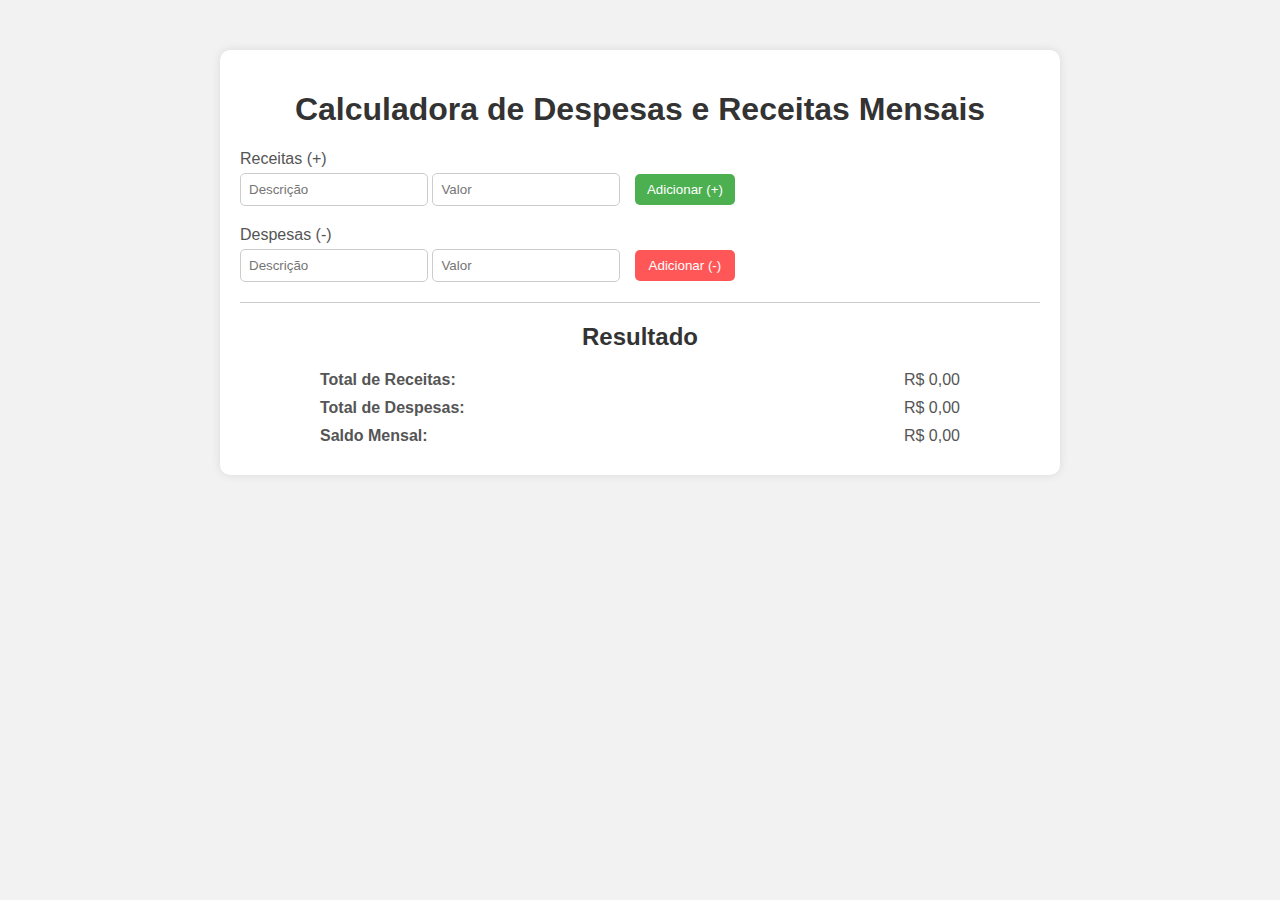
==== index.html @ 3cc148f8 "first commit" ====
<!DOCTYPE html>
<html lang="en">
<head>
    <meta charset="UTF-8">
    <meta name="viewport" content="width=device-width, initial-scale=1.0">
    <title>Calculadora de Despesas e Receitas Mensais</title>
    <link rel="stylesheet" href="index.css">
</head>
<body>
    <div class="container">
        <h1>Calculadora de Despesas e Receitas Mensais</h1>
        <div class="input-section">
            <label for="income">Receitas (+)</label>
            <input type="text" id="incomeDescription" placeholder="Descrição">
            <input type="number" id="income" placeholder="Valor">
            <button class="button-income" onclick="addIncome()">Adicionar (+)</button>
        </div>
        <div class="input-section">           
            <label for="expense">Despesas (-)</label>
            <input type="text" id="expenseDescription" placeholder="Descrição" class="expense-description">
            <input type="number" id="expense" placeholder="Valor">
            <button class="button-expense" onclick="addExpense()">Adicionar (-)</button>                              
        </div>       
        <div class="result-section">
            <h2>Resultado</h2>
            <div class="result-details">                
                <div class="result-item">
                    <p>Total de Receitas:</p>
                    <p id="totalIncome">R$ 0,00</p>
                </div>
                <div class="result-item">
                    <p>Total de Despesas:</p>
                    <p id="totalExpense">R$ 0,00</p>
                </div>
                <div class="result-item">
                    <p>Saldo Mensal:</p>
                    <p id="monthlyBalance">R$ 0,00</p>
                </div>
            </div>
        </div>
        <div class="record-section">
            <div id="monthlyExpenses">
                <!-- Aqui serão exibidas as despesas do mês -->
            </div>
        </div>

        <div class="record-section">
            <div id="monthlyIncomes">
                <!-- Aqui serão exibidas as receitas do mês -->
            </div>
        </div>
    </div>
    <script src="index.js"></script>
</body>
</html>
---- index.css ----
body {
    font-family: Arial, sans-serif;
    margin: 0;
    padding: 0;
    background-color: #f2f2f2;
}

.container {
    max-width: 800px;
    margin: 50px auto;
    padding: 20px;
    background-color: #fff;
    border-radius: 10px;
    box-shadow: 0 0 10px rgba(0, 0, 0, 0.1);
}

h1 {
    text-align: center;
    color: #333;
}

.input-section {
    margin-bottom: 20px;
}

.input-section label {
    display: block;
    margin-bottom: 5px;
    color: #555;
}

.input-section input {
    width: calc(100% - 630px);
    padding: 8px;
    border: 1px solid #ccc;
    border-radius: 5px;
}

.button-income {
    width: 100px;
    padding: 8px 0;
    margin-left: 10px;
    background-color: #4caf50;
    color: #fff;
    border: none;
    border-radius: 5px;
    cursor: pointer;
}

.button-income:hover {
    background-color: #45a049;
}
.button-expense {
    width: 100px;
    padding: 8px 0;
    margin-left: 10px;
    background-color: rgb(255, 87, 87);
    color: #fff;
    border: none;
    border-radius: 5px;
    cursor: pointer;
}

.button-expense:hover {
    background-color: rgb(194, 2, 2);
}
.result-section {
    border-top: 1px solid #ccc;
    padding-top: 20px;
}

.result-section h2 {
    margin-top: 0;
    text-align: center;
    color: #333;
}

.result-details {
    display: flex;
    flex-direction: column;
    align-items: center;
}

.result-item {
    display: flex;
    justify-content: space-between;
    width: 80%;
    margin-bottom: 10px;
}

.result-item p {
    margin: 0;
    font-size: 16px;
    color: #555;
}

.result-item p:first-child {
    font-weight: bold;
}
.expense-description{
    width: calc(100% - 200px);
    padding: 8px;
    border: 1px solid #ccc;
    border-radius: 5px;
}
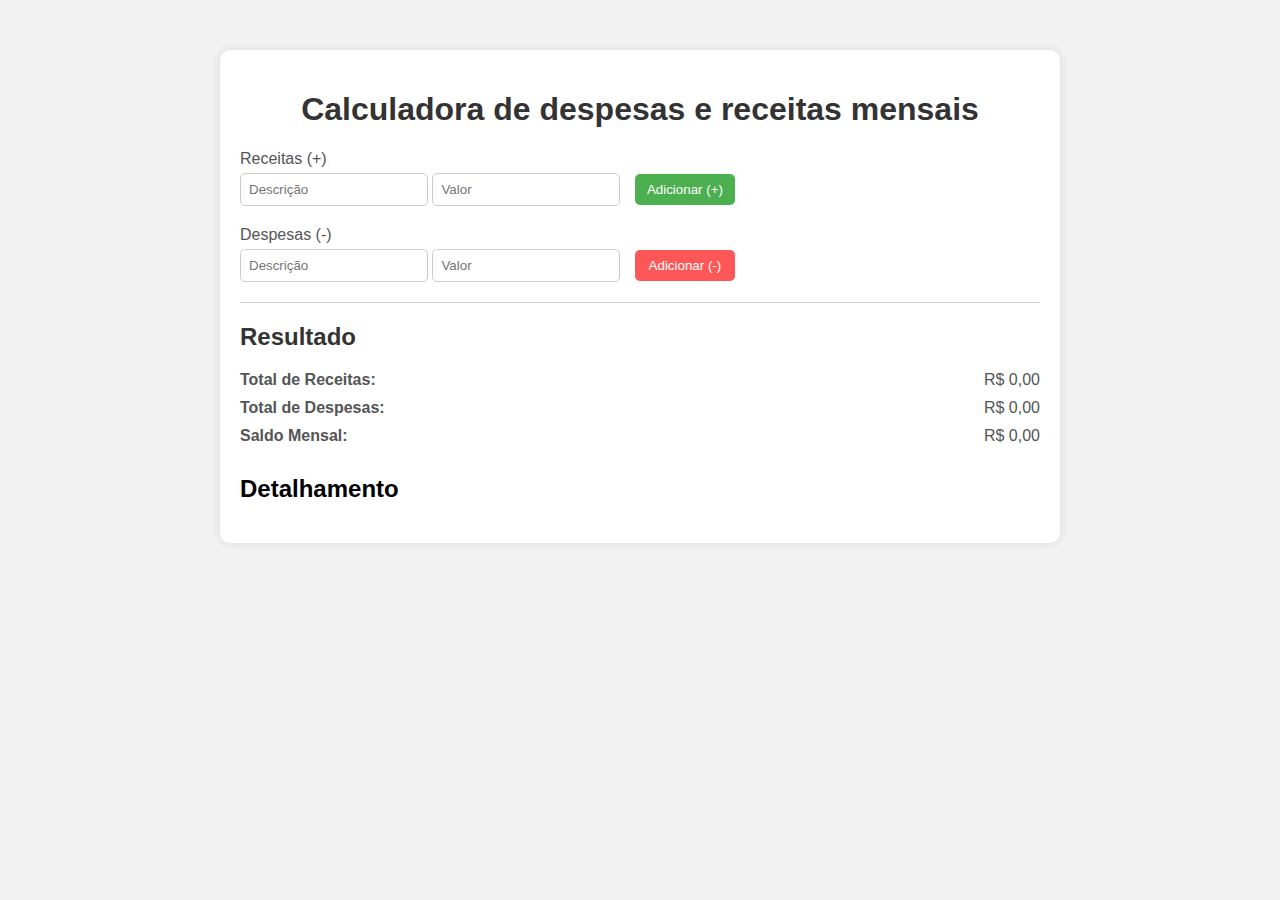
==== commit 91fa2afc: "Melhorias" ====
--- a/index.html
+++ b/index.html
@@ -1,55 +1,62 @@
 <!DOCTYPE html>
 <html lang="en">
-<head>
-    <meta charset="UTF-8">
-    <meta name="viewport" content="width=device-width, initial-scale=1.0">
-    <title>Calculadora de Despesas e Receitas Mensais</title>
-    <link rel="stylesheet" href="index.css">
-</head>
-<body>
+  <head>
+    <meta charset="UTF-8" />
+    <meta name="viewport" content="width=device-width, initial-scale=1.0" />
+    <title>Calculadora de despesas e receitas mensais</title>
+    <link rel="stylesheet" href="index.css" />
+  </head>
+  <body>
     <div class="container">
-        <h1>Calculadora de Despesas e Receitas Mensais</h1>
-        <div class="input-section">
-            <label for="income">Receitas (+)</label>
-            <input type="text" id="incomeDescription" placeholder="Descrição">
-            <input type="number" id="income" placeholder="Valor">
-            <button class="button-income" onclick="addIncome()">Adicionar (+)</button>
+      <h1>Calculadora de despesas e receitas mensais</h1>
+      <div class="input-section">
+        <label for="income">Receitas (+)</label>
+        <input type="text" id="incomeDescription" placeholder="Descrição" />
+        <input type="number" id="income" placeholder="Valor" />
+        <button class="button-income" onclick="addIncome()">
+          Adicionar (+)
+        </button>
+      </div>
+      <div class="input-section">
+        <label for="expense">Despesas (-)</label>
+        <input
+          type="text"
+          id="expenseDescription"
+          placeholder="Descrição"
+          class="expense-description"
+        />
+        <input type="number" id="expense" placeholder="Valor" />
+        <button class="button-expense" onclick="addExpense()">
+          Adicionar (-)
+        </button>
+      </div>
+      <div class="result-section">
+        <h2>Resultado</h2>
+        <div class="result-details">
+          <div class="result-item">
+            <p>Total de Receitas:</p>
+            <p id="totalIncome">R$ 0,00</p>
+          </div>
+          <div class="result-item">
+            <p>Total de Despesas:</p>
+            <p id="totalExpense">R$ 0,00</p>
+          </div>
+          <div class="result-item">
+            <p>Saldo Mensal:</p>
+            <p id="monthlyBalance">R$ 0,00</p>
+          </div>
         </div>
-        <div class="input-section">           
-            <label for="expense">Despesas (-)</label>
-            <input type="text" id="expenseDescription" placeholder="Descrição" class="expense-description">
-            <input type="number" id="expense" placeholder="Valor">
-            <button class="button-expense" onclick="addExpense()">Adicionar (-)</button>                              
-        </div>       
-        <div class="result-section">
-            <h2>Resultado</h2>
-            <div class="result-details">                
-                <div class="result-item">
-                    <p>Total de Receitas:</p>
-                    <p id="totalIncome">R$ 0,00</p>
-                </div>
-                <div class="result-item">
-                    <p>Total de Despesas:</p>
-                    <p id="totalExpense">R$ 0,00</p>
-                </div>
-                <div class="result-item">
-                    <p>Saldo Mensal:</p>
-                    <p id="monthlyBalance">R$ 0,00</p>
-                </div>
-            </div>
+      </div>
+      <div>
+        <h2>Detalhamento</h2>
+        <div class="record-section">
+          <div id="monthlyIncomes"></div>
         </div>
         <div class="record-section">
-            <div id="monthlyExpenses">
-                <!-- Aqui serão exibidas as despesas do mês -->
-            </div>
+          <div id="monthlyExpenses"></div>
         </div>
-
-        <div class="record-section">
-            <div id="monthlyIncomes">
-                <!-- Aqui serão exibidas as receitas do mês -->
-            </div>
-        </div>
+      </div>
     </div>
     <script src="index.js"></script>
-</body>
+  </body>
 </html>
--- a/index.css
+++ b/index.css
@@ -1,105 +1,103 @@
 body {
-    font-family: Arial, sans-serif;
-    margin: 0;
-    padding: 0;
-    background-color: #f2f2f2;
+  font-family: Arial, sans-serif;
+  margin: 0;
+  padding: 0;
+  background-color: #f2f2f2;
 }
 
 .container {
-    max-width: 800px;
-    margin: 50px auto;
-    padding: 20px;
-    background-color: #fff;
-    border-radius: 10px;
-    box-shadow: 0 0 10px rgba(0, 0, 0, 0.1);
+  max-width: 800px;
+  margin: 50px auto;
+  padding: 20px;
+  background-color: #fff;
+  border-radius: 10px;
+  box-shadow: 0 0 10px rgba(0, 0, 0, 0.1);
 }
 
 h1 {
-    text-align: center;
-    color: #333;
+  text-align: center;
+  color: #333;
 }
 
 .input-section {
-    margin-bottom: 20px;
+  margin-bottom: 20px;
 }
 
 .input-section label {
-    display: block;
-    margin-bottom: 5px;
-    color: #555;
+  display: block;
+  margin-bottom: 5px;
+  color: #555;
 }
 
 .input-section input {
-    width: calc(100% - 630px);
-    padding: 8px;
-    border: 1px solid #ccc;
-    border-radius: 5px;
+  width: calc(100% - 630px);
+  padding: 8px;
+  border: 1px solid #ccc;
+  border-radius: 5px;
 }
 
 .button-income {
-    width: 100px;
-    padding: 8px 0;
-    margin-left: 10px;
-    background-color: #4caf50;
-    color: #fff;
-    border: none;
-    border-radius: 5px;
-    cursor: pointer;
+  width: 100px;
+  padding: 8px 0;
+  margin-left: 10px;
+  background-color: #4caf50;
+  color: #fff;
+  border: none;
+  border-radius: 5px;
+  cursor: pointer;
 }
 
 .button-income:hover {
-    background-color: #45a049;
+  background-color: #45a049;
 }
 .button-expense {
-    width: 100px;
-    padding: 8px 0;
-    margin-left: 10px;
-    background-color: rgb(255, 87, 87);
-    color: #fff;
-    border: none;
-    border-radius: 5px;
-    cursor: pointer;
+  width: 100px;
+  padding: 8px 0;
+  margin-left: 10px;
+  background-color: rgb(255, 87, 87);
+  color: #fff;
+  border: none;
+  border-radius: 5px;
+  cursor: pointer;
 }
 
 .button-expense:hover {
-    background-color: rgb(194, 2, 2);
+  background-color: rgb(194, 2, 2);
 }
 .result-section {
-    border-top: 1px solid #ccc;
-    padding-top: 20px;
+  border-top: 1px solid #ccc;
+  padding-top: 20px;
 }
 
 .result-section h2 {
-    margin-top: 0;
-    text-align: center;
-    color: #333;
+  margin-top: 0;
+  color: #333;
 }
 
 .result-details {
-    display: flex;
-    flex-direction: column;
-    align-items: center;
+  display: flex;
+  flex-direction: column;
 }
 
 .result-item {
-    display: flex;
-    justify-content: space-between;
-    width: 80%;
-    margin-bottom: 10px;
+  display: flex;
+  justify-content: space-between;
+  width: 100%;
+  margin-bottom: 10px;
 }
 
 .result-item p {
-    margin: 0;
-    font-size: 16px;
-    color: #555;
+  margin: 0;
+  font-size: 16px;
+  color: #555;
 }
 
 .result-item p:first-child {
-    font-weight: bold;
+  font-weight: bold;
 }
-.expense-description{
-    width: calc(100% - 200px);
-    padding: 8px;
-    border: 1px solid #ccc;
-    border-radius: 5px;
-}+.expense-description {
+  width: calc(100% - 200px);
+  padding: 8px;
+  border: 1px solid #ccc;
+  border-radius: 5px;
+}
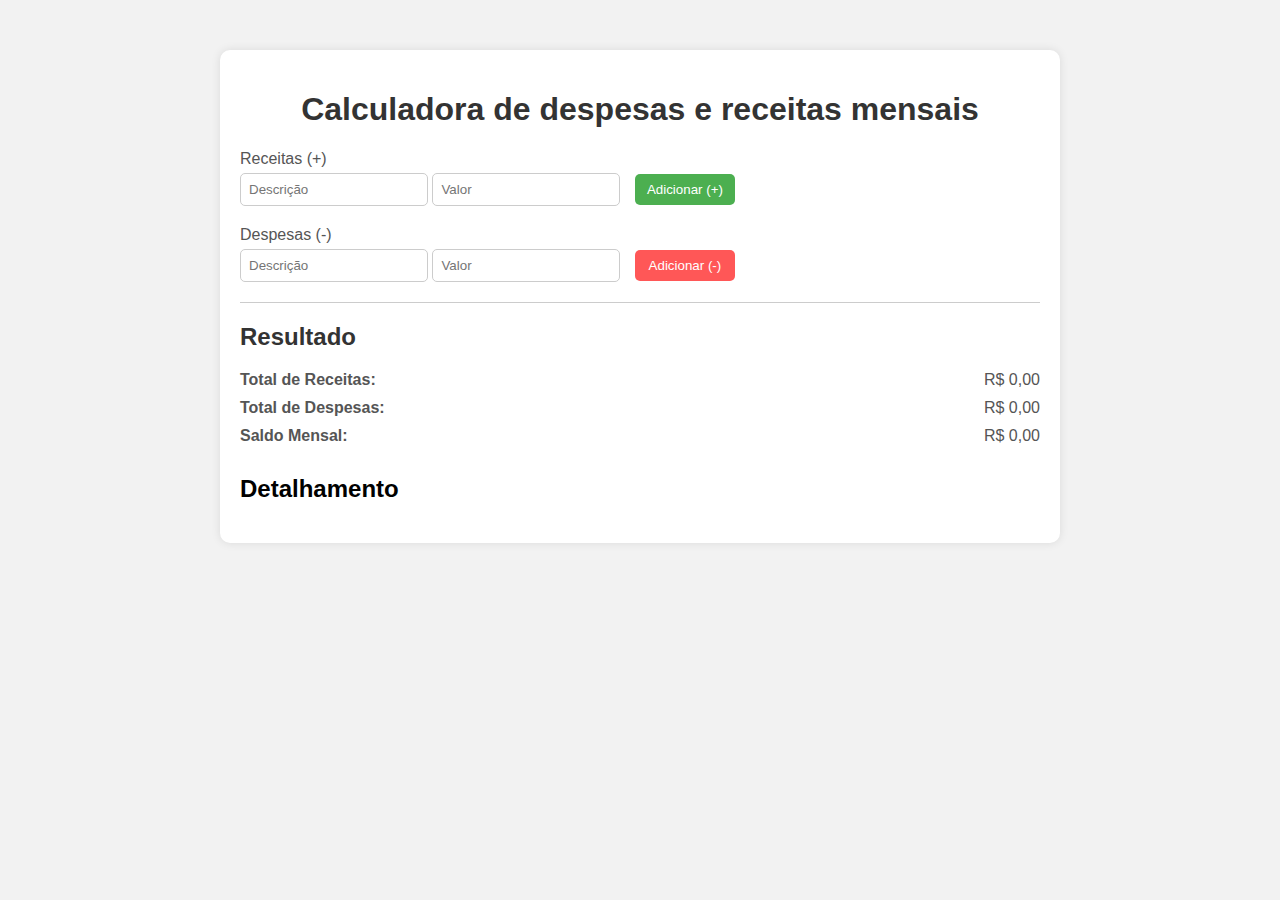
==== commit c102bb6d: "Adiciona botao de excluir" ====
--- a/index.html
+++ b/index.html
@@ -13,22 +13,13 @@
         <label for="income">Receitas (+)</label>
         <input type="text" id="incomeDescription" placeholder="Descrição" />
         <input type="number" id="income" placeholder="Valor" />
-        <button class="button-income" onclick="addIncome()">
-          Adicionar (+)
-        </button>
+        <button class="button-income" onclick="addIncome()">Adicionar (+)</button>
       </div>
       <div class="input-section">
         <label for="expense">Despesas (-)</label>
-        <input
-          type="text"
-          id="expenseDescription"
-          placeholder="Descrição"
-          class="expense-description"
-        />
+        <input type="text" id="expenseDescription" placeholder="Descrição" class="expense-description" />
         <input type="number" id="expense" placeholder="Valor" />
-        <button class="button-expense" onclick="addExpense()">
-          Adicionar (-)
-        </button>
+        <button class="button-expense" onclick="addExpense()">Adicionar (-)</button>
       </div>
       <div class="result-section">
         <h2>Resultado</h2>
--- a/index.css
+++ b/index.css
@@ -45,11 +45,13 @@
   border: none;
   border-radius: 5px;
   cursor: pointer;
+  transition: background-color 0.3s ease;
 }
 
 .button-income:hover {
   background-color: #45a049;
 }
+
 .button-expense {
   width: 100px;
   padding: 8px 0;
@@ -59,11 +61,13 @@
   border: none;
   border-radius: 5px;
   cursor: pointer;
+  transition: background-color 0.3s ease;
 }
 
 .button-expense:hover {
   background-color: rgb(194, 2, 2);
 }
+
 .result-section {
   border-top: 1px solid #ccc;
   padding-top: 20px;
@@ -95,9 +99,47 @@
 .result-item p:first-child {
   font-weight: bold;
 }
+
 .expense-description {
   width: calc(100% - 200px);
   padding: 8px;
   border: 1px solid #ccc;
   border-radius: 5px;
 }
+
+.record-section {
+  margin-bottom: 20px;
+}
+
+.record-section h3 {
+  margin-top: 0;
+  color: #333;
+}
+
+.record-section p {
+  display: flex;
+  justify-content: space-between;
+  align-items: center;
+  padding: 10px;
+  background-color: #f9f9f9;
+  border: 1px solid #ddd;
+  border-radius: 4px;
+  margin-bottom: 5px;
+}
+
+.button-delete {
+  background-color: #ff5252;
+  color: white;
+  border: none;
+  border-radius: 5px;
+  cursor: pointer;
+  padding: 5px 10px;
+  font-size: 14px;
+  transition: background-color 0.3s ease, box-shadow 0.3s ease;
+  box-shadow: 0 2px 4px rgba(0, 0, 0, 0.2);
+}
+
+.button-delete:hover {
+  background-color: #e04848;
+  box-shadow: 0 4px 8px rgba(0, 0, 0, 0.2);
+}
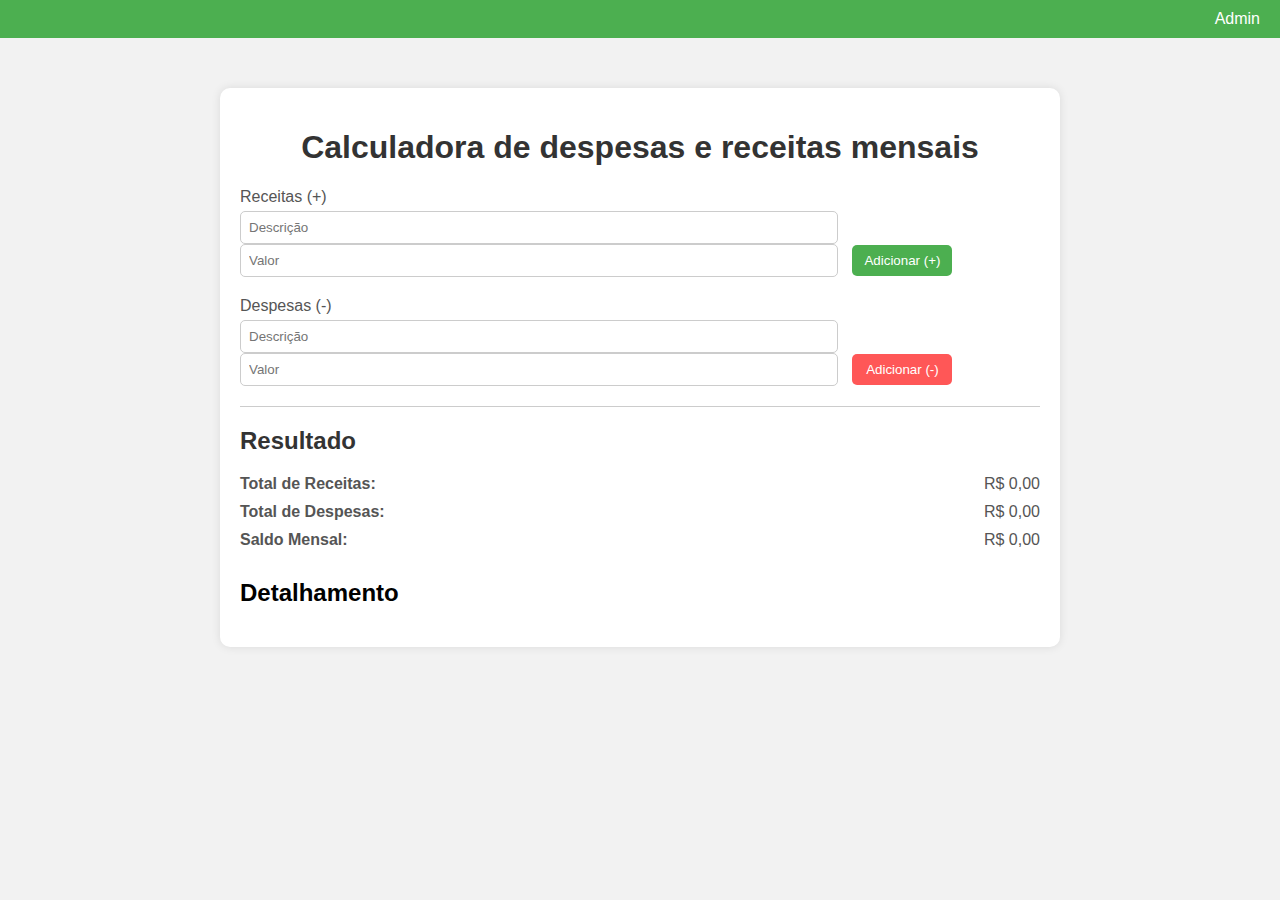
==== commit cc4e2678: "adiciona menu de usuario" ====
--- a/index.html
+++ b/index.html
@@ -7,6 +7,11 @@
     <link rel="stylesheet" href="index.css" />
   </head>
   <body>
+    <div class="menu">
+      <div class="user-info">      
+        <span class="user-name">Admin</span>
+      </div>
+    </div>
     <div class="container">
       <h1>Calculadora de despesas e receitas mensais</h1>
       <div class="input-section">
--- a/index.css
+++ b/index.css
@@ -3,6 +3,31 @@
   margin: 0;
   padding: 0;
   background-color: #f2f2f2;
+}
+
+.menu {
+  display: flex;
+  justify-content: flex-end;
+  align-items: center;
+  padding: 10px 20px;
+  background-color: #4caf50;
+  color: white;
+}
+
+.user-info {
+  display: flex;
+  align-items: center;
+}
+
+.user-photo {
+  width: 40px;
+  height: 40px;
+  border-radius: 50%;
+  margin-right: 10px;
+}
+
+.user-name {
+  font-size: 16px;
 }
 
 .container {
@@ -30,17 +55,16 @@
 }
 
 .input-section input {
-  width: calc(100% - 630px);
+  width: calc(100% - 220px);
   padding: 8px;
   border: 1px solid #ccc;
   border-radius: 5px;
 }
 
-.button-income {
+.button-income, .button-expense {
   width: 100px;
   padding: 8px 0;
   margin-left: 10px;
-  background-color: #4caf50;
   color: #fff;
   border: none;
   border-radius: 5px;
@@ -48,20 +72,16 @@
   transition: background-color 0.3s ease;
 }
 
+.button-income {
+  background-color: #4caf50;
+}
+
 .button-income:hover {
   background-color: #45a049;
 }
 
 .button-expense {
-  width: 100px;
-  padding: 8px 0;
-  margin-left: 10px;
   background-color: rgb(255, 87, 87);
-  color: #fff;
-  border: none;
-  border-radius: 5px;
-  cursor: pointer;
-  transition: background-color 0.3s ease;
 }
 
 .button-expense:hover {
@@ -101,7 +121,7 @@
 }
 
 .expense-description {
-  width: calc(100% - 200px);
+  width: calc(100% - 220px);
   padding: 8px;
   border: 1px solid #ccc;
   border-radius: 5px;
